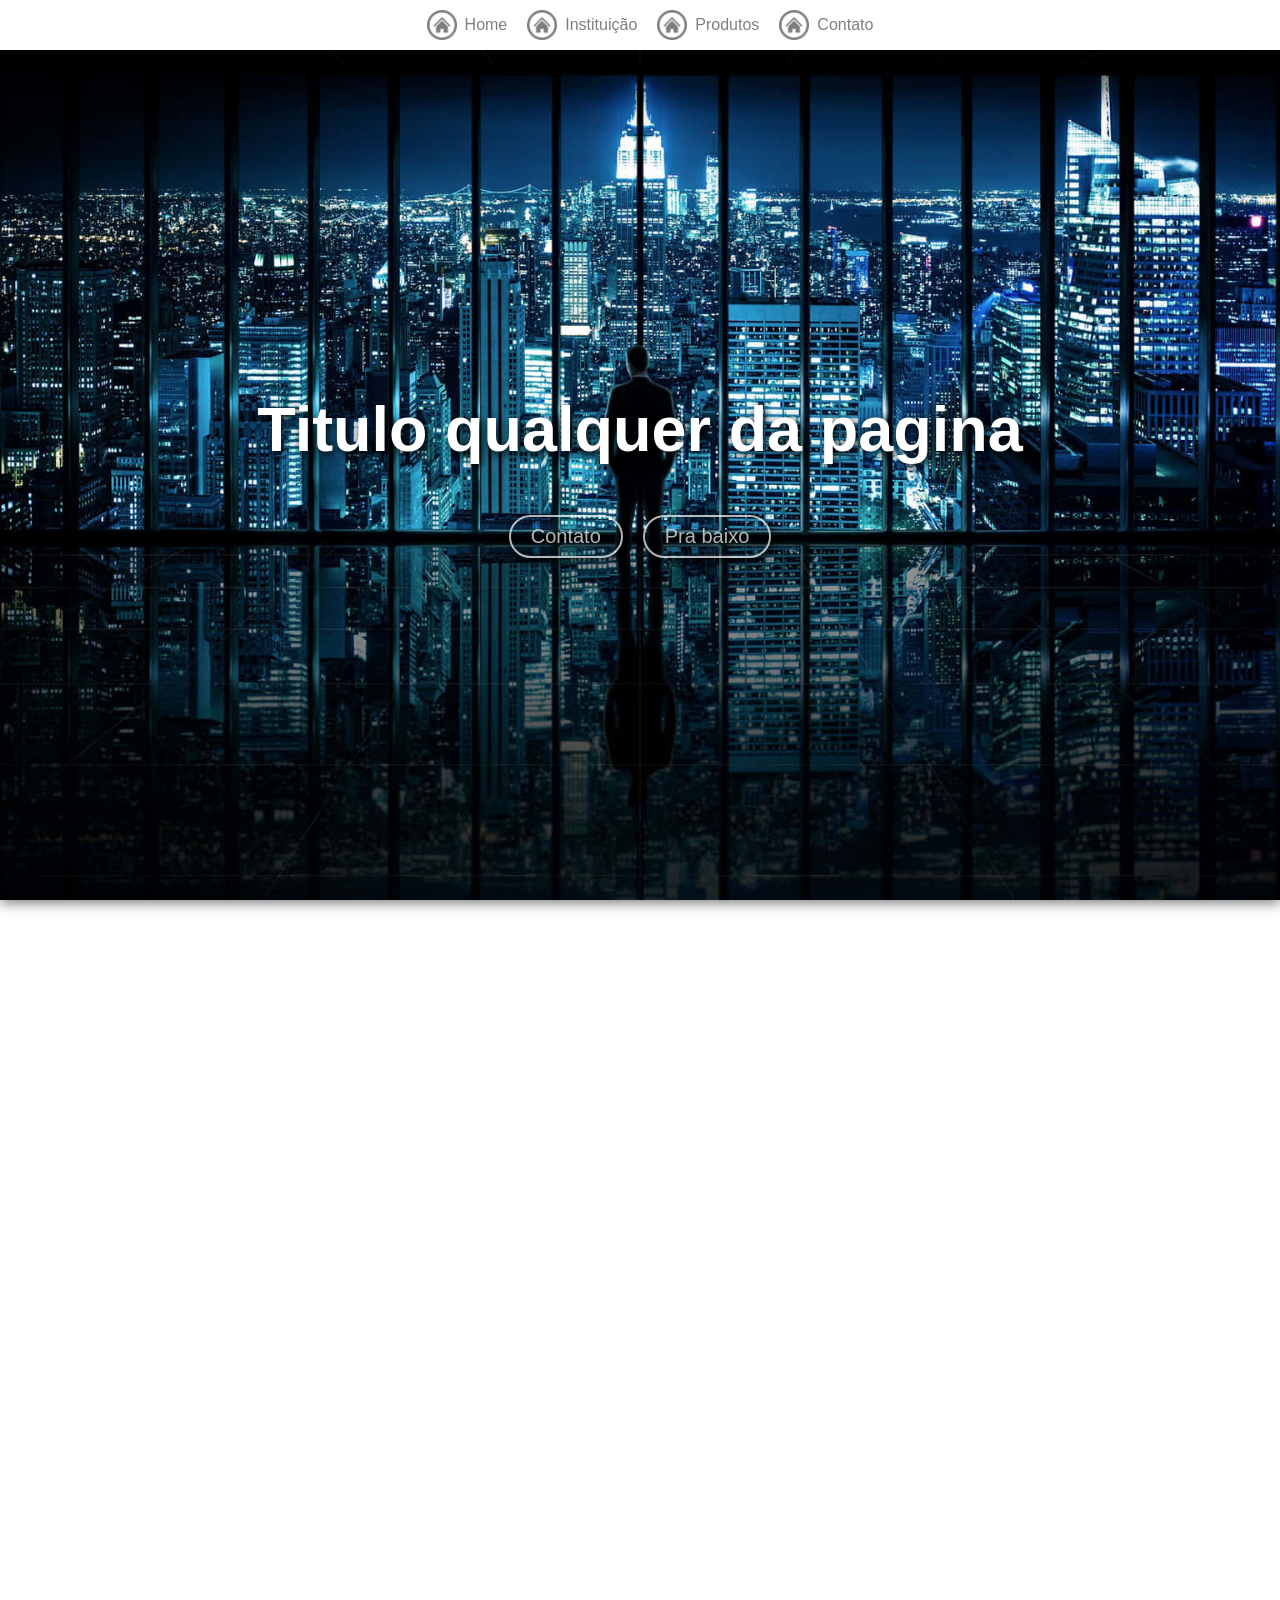
==== home/index.html @ 2313f07c "Add files via upload" ====
<!DOCTYPE html>
<html lang="en">
<head>
    <meta charset="UTF-8">
    <meta name="viewport" content="width=device-width, initial-scale=1.0">
    <title>Site institucional</title>
    <link rel="stylesheet" href="style.css">
</head>
<body>
    <nav>
        <a class="nav-item" href="../home/">
            <img class="icone-nav" src="../assets/icons/botao-home.png" alt="Home">
            <p>Home</p>
        </a>
         <a class="nav-item" href="../intitution/">
            <img class="icone-nav" src="../assets/icons/botao-home.png" alt="Home">
            <p>Instituição</p>
        </a>
         <a class="nav-item" href="../products/">
            <img class="icone-nav" src="../assets/icons/botao-home.png" alt="Home">
            <p>
                Produtos
            </p>
        </a>
         <a class="nav-item" href="../contact/">
            <img class="icone-nav" src="../assets/icons/botao-home.png" alt="Home">
            <p>Contato</p>
        </a>
    </nav>

    <div id="wrap-open" class="wrap-open" onclick="abrir()">
        <img src="../assets/icons/menu.png" alt="menu">
    </div>

    <div id="menu-mobile">
        <img onclick="fechar()" src="../assets/icons/fechar.png" alt="Fechar">
        <a href="../home/">Home</a>
        <a href="../intitution/">Instituição</a>
        <a href="../products/">Produtos</a>
        <a href="../contact/">Contato</a>   
    </div>

    <section class="s1">
        <div class="wrap-divs">
            <div class="title-div">
                <h1>Titulo qualquer da pagina</h1>
            </div>
            <div class="wrap-btns">
                <button onclick="">Contato</button>
                <button onclick="">Pra baixo</button>
            </div>
        </div>
    </section>

    <section class="s2">
            
    </section>

    <script src="script.js"></script>
</body>
</html>
---- home/style.css ----
* {
    padding: 0;
    margin: 0;
}

nav {
    display: flex;
    justify-content: center;
    gap: 20px;
    box-shadow: 0px 3px 12px #00000030;
    padding: 10px;
    position: fixed;
    width: 100%;
    background-color: #ffffff;
}

.nav-item {
    display: flex;
    align-items: center;
    justify-content: center;
    text-decoration: none;
    color: black;
    gap: 8px;
    opacity: 0.5;
    transition: all 200ms ease-in-out;
}

.nav-item:hover {
    opacity: 1;
}

.icone-nav {
    width: 30px;
    height: auto;
}

.nav-item p {
    font-size: 16px;
    font-family: Arial, Helvetica, sans-serif;
}

.s1 {
    background-image: url('../assets/images/bg.jpg');
    background-position: center;
    background-repeat: no-repeat;
    background-size: cover;
    background-attachment: fixed;
    height: 100vh;
    box-shadow: 0px 3px 12px #00000085;
    display: flex;
    align-items: center;
    justify-content: center;
}
.wrap-divs{
    padding: 20px;
}
.title-div{
    color: white;
    font-family: Arial, Helvetica, sans-serif;
    font-size: 42px;
    padding: 50px;
    text-shadow: 2px 3px 10px black;
}
.wrap-btns{
    display: flex;
    justify-content: center;
    gap: 20px;
}
.wrap-btns button{
    padding: 8px 20px 8px 20px;
    border-radius: 999px;
    border: none;
    border: 2px solid white;
    background: none;
    color: white;
    font-size: 20px;
    font-family: Arial, Helvetica, sans-serif;
    box-shadow: 2px 3px 10px black;
    opacity: 0.7;
    transition: all 400ms ease-in-out;
    
}
.wrap-btns button:hover{
    cursor: pointer;
    opacity: 1;
    border: 2px solid rgb(5, 189, 221);
    box-shadow: 2px 3px 10px white;
    color: aqua;
    transform: scale(1.2);

}

.s2 {
    height: 100vh;
}

.wrap-open, .wrap-open img {
    display: none;
}

#menu-mobile, #menu-mobile img{
    display: none;
}

@media (width <= 1000px) {
    nav {
        display: none;
    }
    .wrap-open {
        display: flex;
        background-color: #ffffff;
        opacity: 0.5;
        width: 50px;
        height: 50px;
        position: absolute;
        right: 10px;
        top: 10px;
        align-items: center;
        justify-content: center;
        border-radius: 5px;
        transition: all 200ms ease-in-out;
    }
    .wrap-open:hover{
          opacity: 1;
          cursor: pointer;
    }
    .wrap-open img {
        display: flex;
        width: 35px;
    }
    #menu-mobile{
        display: none;
        align-items: center;
        justify-content: center;
        flex-direction: column;
        gap: 20px;
        font-size: 32px;
        height: 100vh;
        animation: deCima 1s ease-in-out;
    }
    #menu-mobile a{
        text-decoration: none;
        font-family: Arial, Helvetica, sans-serif;
        color: black;
        opacity: 0.5;
        transition: all 200ms ease-in-out;
    }

    #menu-mobile a:hover{
        opacity: 1;
        font-weight: bold;
    }

    #menu-mobile img{
        display: block;
        width: 35px;
        position: absolute;
        top: 18px;
        right: 18px;
        opacity: 0.5;
        transition: all 200ms ease-in-out;
    }
    #menu-mobile img:hover{
        cursor: pointer;
        opacity: 1;
    }
}

@keyframes deCima {
    0%{
        transform: translateY(-100%);
        opacity: 0;
        height: 0vh;
    }
    50%{
        opacity: 0;
    }
}
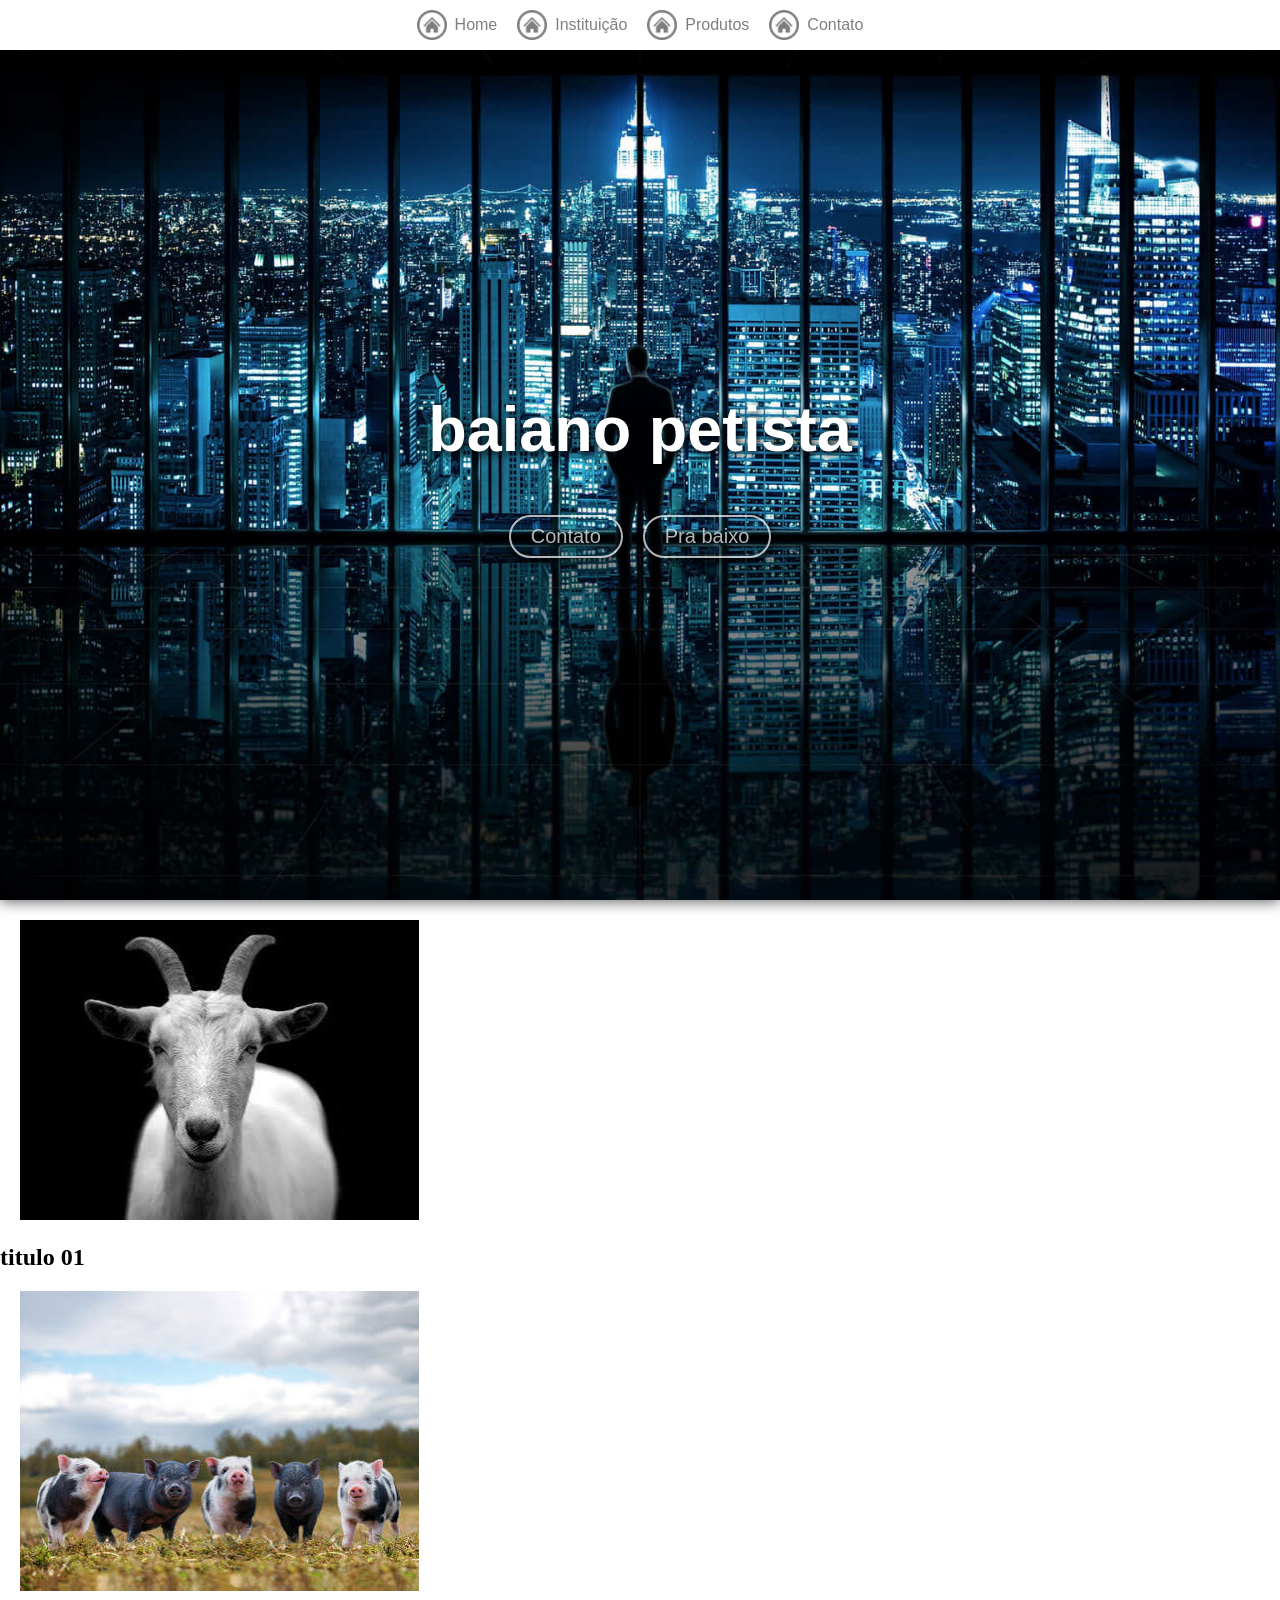
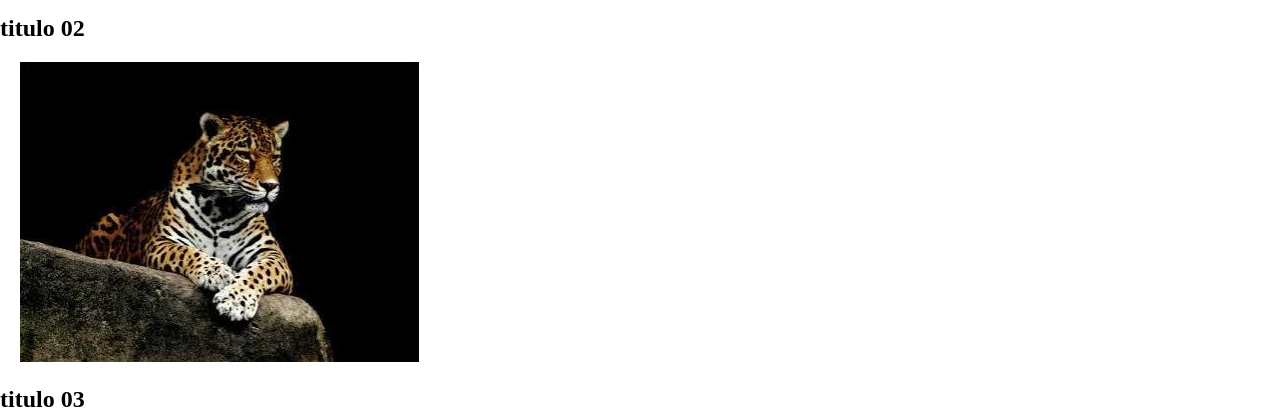
==== commit 8047df4c: "Add files via upload" ====
--- a/home/index.html
+++ b/home/index.html
@@ -43,17 +43,44 @@
     <section class="s1">
         <div class="wrap-divs">
             <div class="title-div">
-                <h1>Titulo qualquer da pagina</h1>
+                <h1>baiano petista</h1>
             </div>
             <div class="wrap-btns">
-                <button onclick="">Contato</button>
-                <button onclick="">Pra baixo</button>
+                <button onclick="irParaContato()">Contato</button>
+                <button onclick="praBaixo()">Pra baixo</button>
             </div>
         </div>
     </section>
 
     <section class="s2">
-            
+        <div class="card">
+            <div class="wrap-divs">
+                <img src="../assets/images/bode.jpg" alt="c1">
+            </div>
+            <div class="wrap-texts">
+                <h2>titulo 01</h2>
+            </div>
+        </div>
+
+        <div class="card">
+              <div class="card">
+            <div class="wrap-divs">
+                <img src="../assets/images/palmeirenses.jpg" alt="c2">
+            </div>
+            <div class="wrap-texts">
+                <h2>titulo 02</h2>
+            </div>
+        </div>
+
+        <div class="card">
+              <div class="card">
+            <div class="wrap-divs">
+                <img src="../assets/images/trige.jpg" alt="c3">
+            </div>
+            <div class="wrap-texts">
+                <h2>titulo 03</h2>
+            </div>
+        </div> 
     </section>
 
     <script src="script.js"></script>
--- a/home/style.css
+++ b/home/style.css
@@ -1,6 +1,7 @@
 * {
     padding: 0;
     margin: 0;
+    box-sizing: border-box;
 }
 
 nav {
@@ -12,6 +13,7 @@
     position: fixed;
     width: 100%;
     background-color: #ffffff;
+    z-index: 999;
 }
 
 .nav-item {
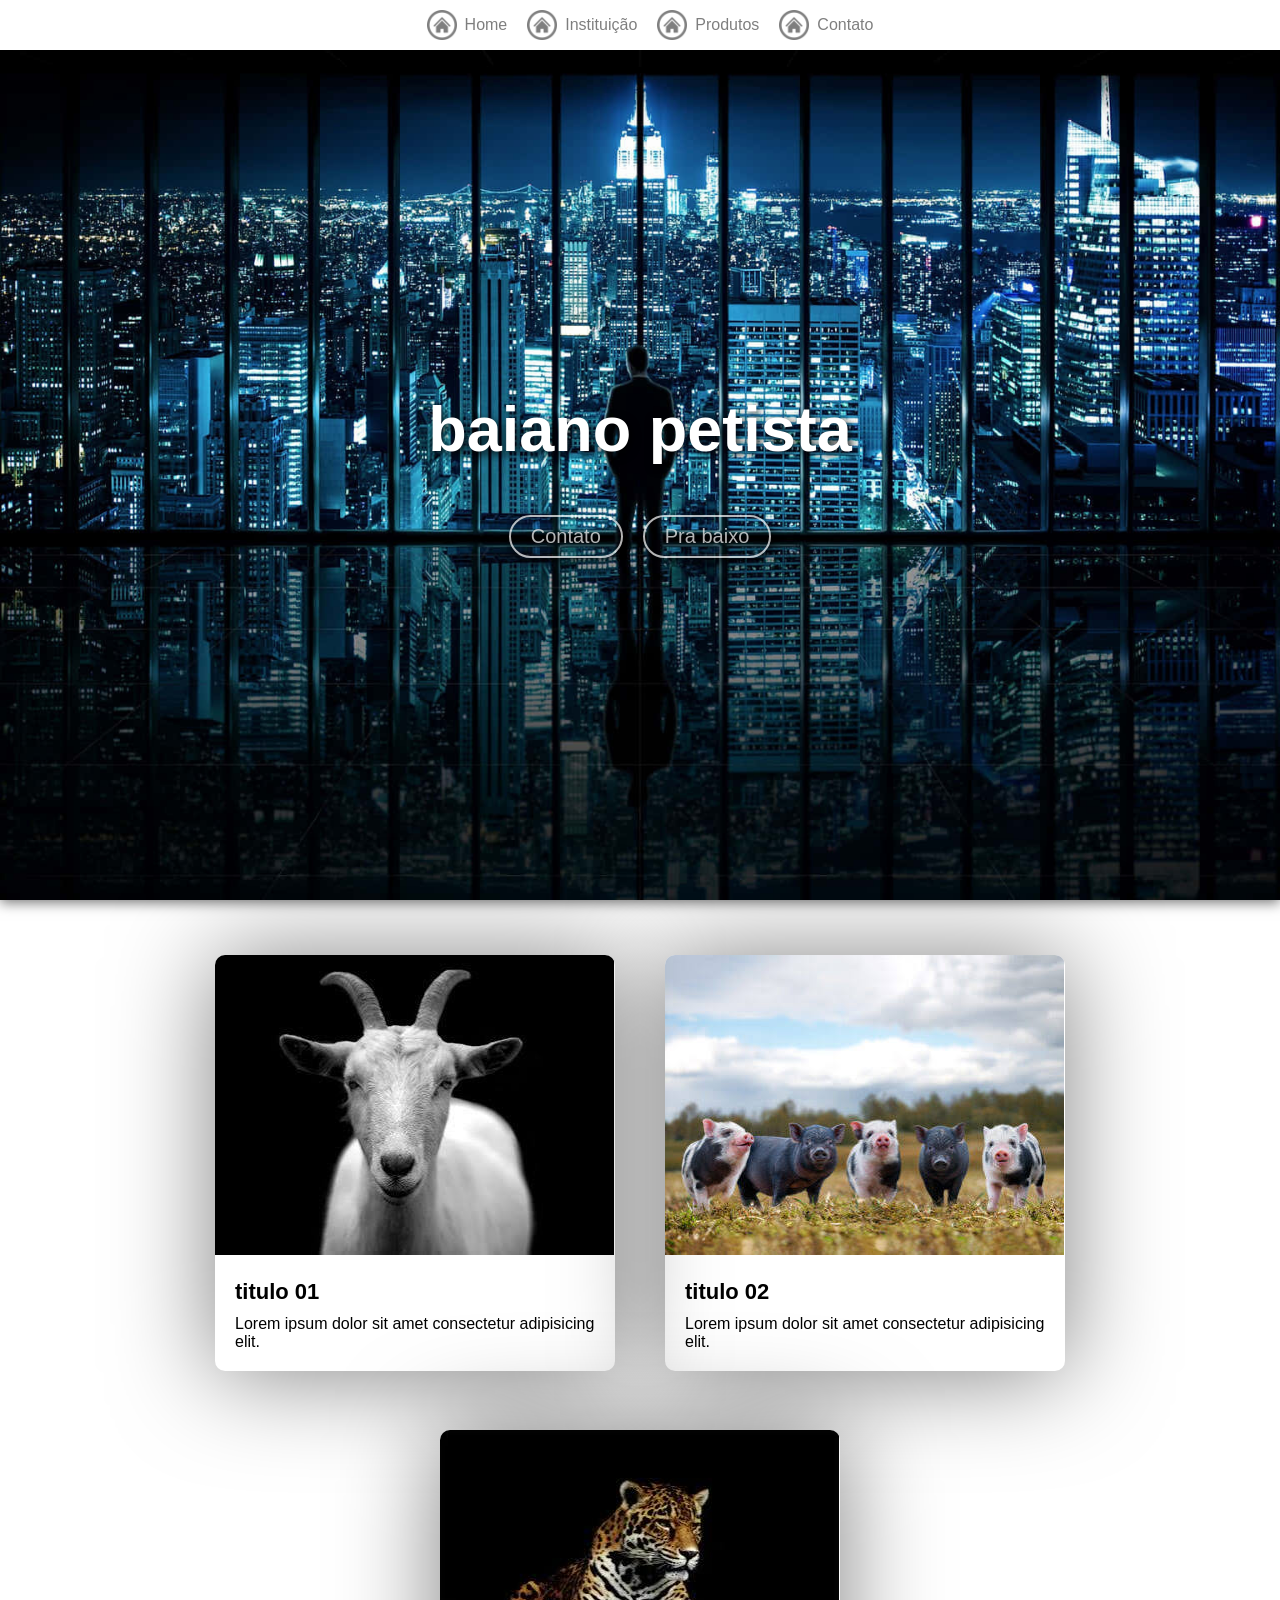
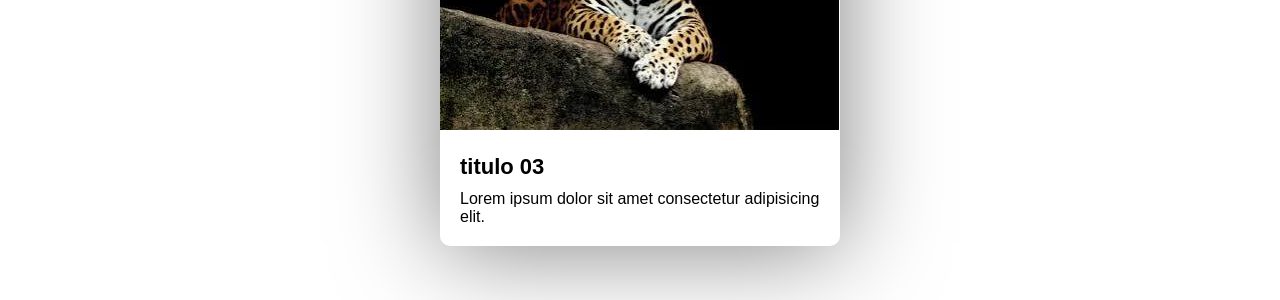
==== commit adc2e3de: "rev" ====
--- a/home/index.html
+++ b/home/index.html
@@ -54,31 +54,32 @@
 
     <section class="s2">
         <div class="card">
-            <div class="wrap-divs">
+            <div class="wrap-img">
                 <img src="../assets/images/bode.jpg" alt="c1">
             </div>
             <div class="wrap-texts">
                 <h2>titulo 01</h2>
+                <p>Lorem ipsum dolor sit amet consectetur adipisicing elit. </p>
             </div>
         </div>
 
         <div class="card">
-              <div class="card">
-            <div class="wrap-divs">
+            <div class="wrap-img">
                 <img src="../assets/images/palmeirenses.jpg" alt="c2">
             </div>
             <div class="wrap-texts">
                 <h2>titulo 02</h2>
+                <p>Lorem ipsum dolor sit amet consectetur adipisicing elit. </p>
             </div>
         </div>
 
         <div class="card">
-              <div class="card">
-            <div class="wrap-divs">
+            <div class="wrap-img">
                 <img src="../assets/images/trige.jpg" alt="c3">
             </div>
             <div class="wrap-texts">
                 <h2>titulo 03</h2>
+                <p>Lorem ipsum dolor sit amet consectetur adipisicing elit. </p>
             </div>
         </div> 
     </section>
--- a/home/style.css
+++ b/home/style.css
@@ -1,7 +1,7 @@
 * {
     padding: 0;
     margin: 0;
-    box-sizing: border-box;
+
 }
 
 nav {
@@ -94,6 +94,12 @@
 
 .s2 {
     height: 100vh;
+    display: flex;
+    align-items: center;
+    justify-content: center;
+    flex-wrap: wrap;
+    gap: 50px;
+    padding: 50px;
 }
 
 .wrap-open, .wrap-open img {
@@ -103,6 +109,36 @@
 #menu-mobile, #menu-mobile img{
     display: none;
 }
+ .card{
+    box-shadow: 0px 2px 100px #00000080;
+    border-radius: 10px;
+    width: 400px;
+    transition: all 200ms ease-in-out;
+ }
+ .card:hover{
+    transform: translateY(-45px);
+    box-shadow: 2px 5px 10px #00000080;
+ }
+ .wrap-img{
+    overflow: hidden;
+    border-top-left-radius: 10px;
+    border-top-right-radius: 10px;
+ }
+ .wrap-texts{
+    padding: 20px;
+    font-family: Arial, Helvetica, sans-serif;
+ }
+ .wrap-texts h2{
+    font-size: 22px;
+    font-weight: bold;
+    margin-bottom: 10px;
+
+ }
+ .wrap-texts p{
+    font-family: 18px;
+
+ }
+
 
 @media (width <= 1000px) {
     nav {
@@ -166,6 +202,11 @@
         cursor: pointer;
         opacity: 1;
     }
+    .title-div{
+    font-size: 28px;
+    padding: 20px;
+
+}
 }
 
 @keyframes deCima {
